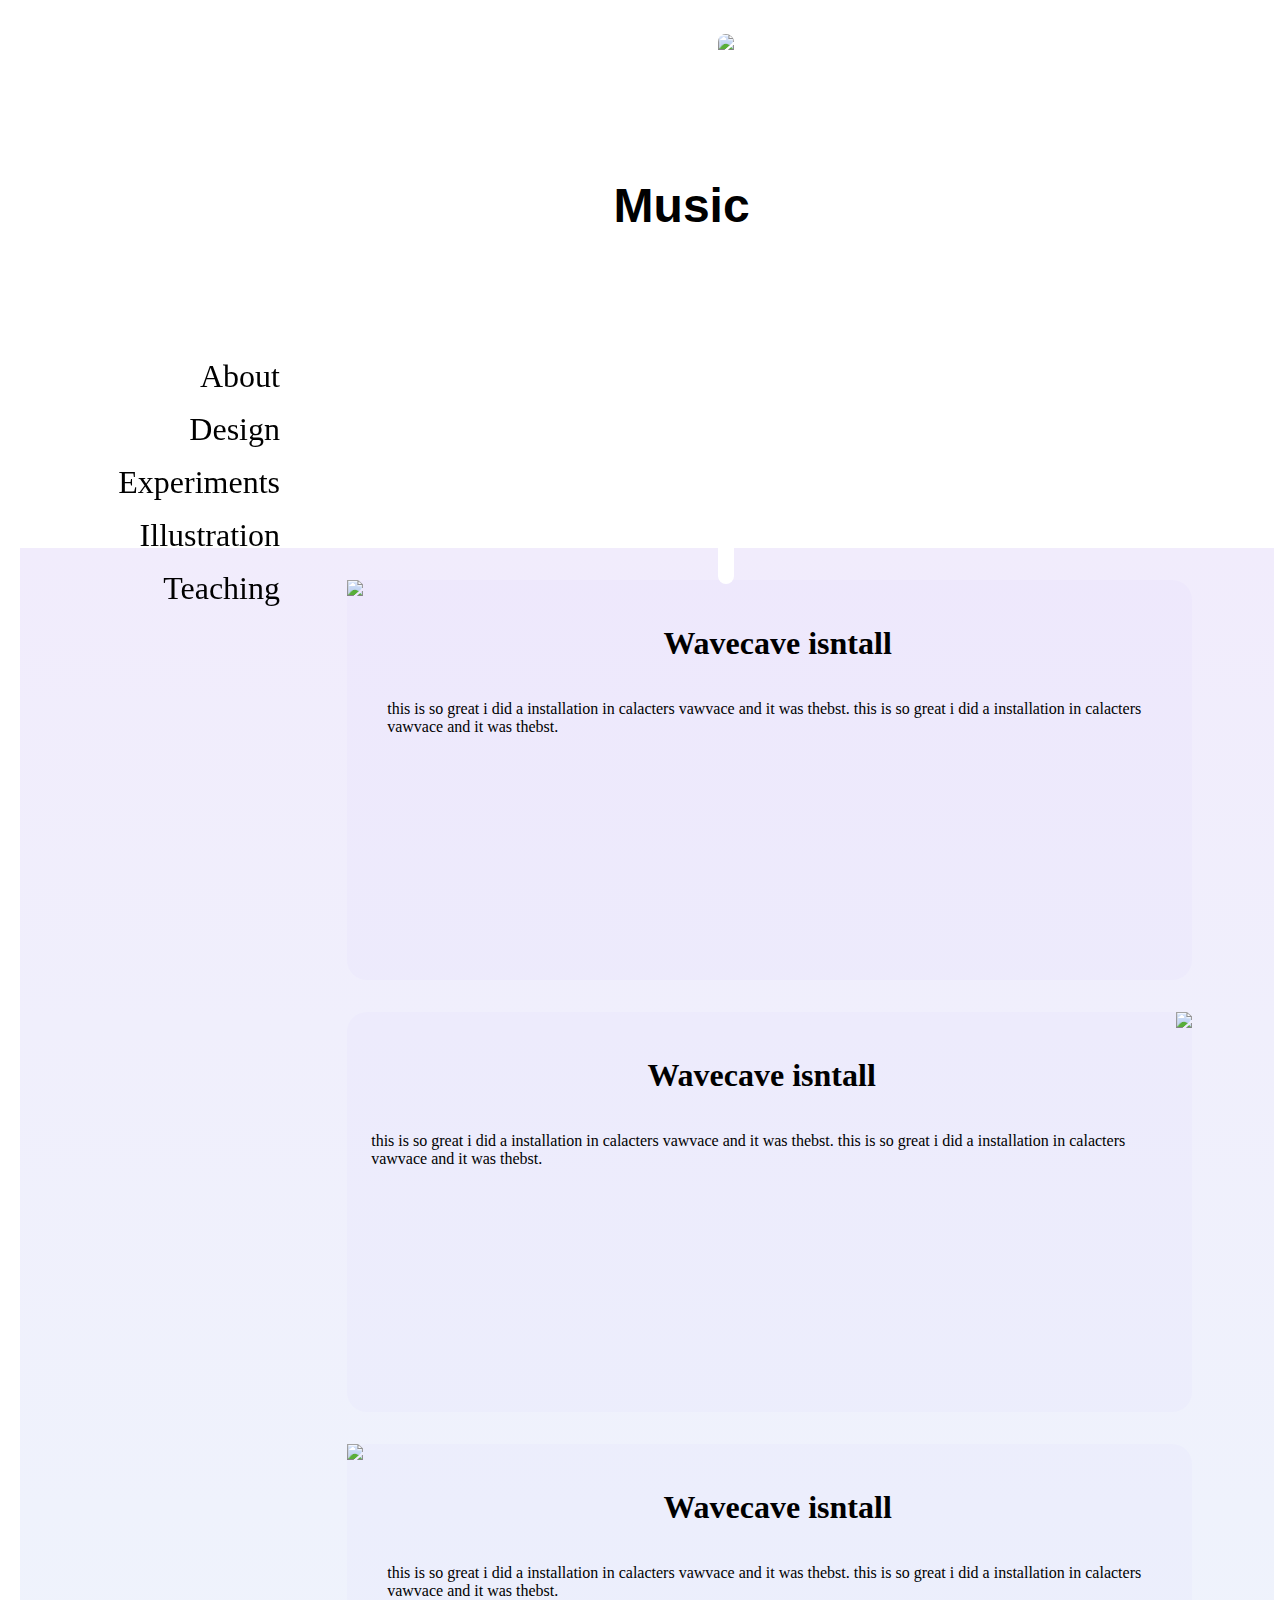
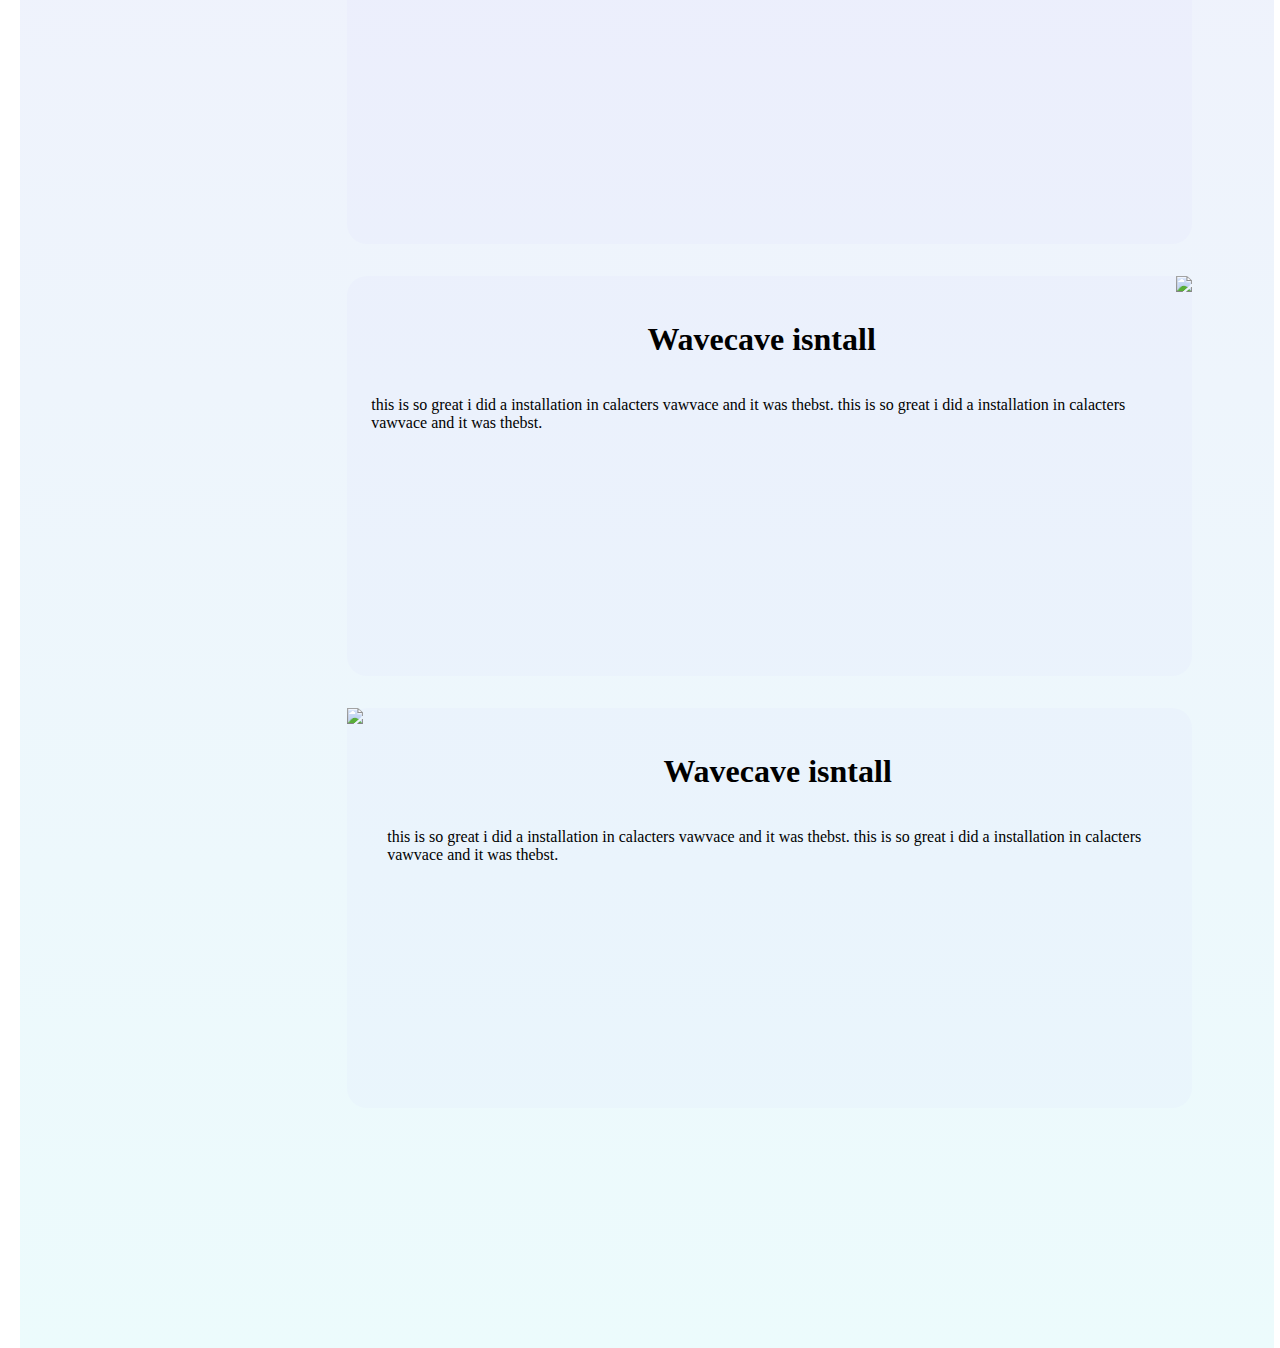
==== index.html @ 944faf60 "🐛🚲 Checkpoint ./About.html:41560652/532 ./index.html:41560652/13697 ./style.css:41560652/5807 ./.gli" ====
<!DOCTYPE html>
<html lang="en">
  <head>
    <meta charset="UTF-8" />
    <meta name="viewport" content="width=device-width, initial-scale=1.0" />
    <title>Genre of Music</title>
    <link rel="stylesheet" href="style.css" />
  </head>

  <body>
    <div id="background"></div>
    <div id="header">
      <p class="header_text">
        <strong style="color: black">Music</strong>
      </p>
      <img class="header_image" src="assets/portrait.jpeg" />
    </div>
    <div id="navigation">
      <ul>
        <li class="nav_option">
          <a href="JazzMusic.html" class="nav_link">About</a>
        </li>
        <li class="nav_option">
          <a href="FilmMusic.html" class="nav_link">Design</a>
        </li>
        <li class="nav_option">
          <a href="Experiments.html" class="nav_link">Experiments</a>
        </li>
        <li class="nav_option">
          <a href="Illustration.html" class="nav_link">Illustration</a>
        </li>
        <li class="nav_option">
          <a href="Teaching.html" class="nav_link">Teaching</a>
        </li>
      </ul>
    </div>
    <div id="project_wrapper">
      <div class="project">
        <img class="project_image" src="assets/wavecave.jpeg" />
        <div class="project_text">
          <h1 style="text-align: center">Wavecave isntall</h1>
          <p>
            this is so great i did a installation in calacters vawvace and it
            was thebst. this is so great i did a installation in calacters
            vawvace and it was thebst.
          </p>
        </div>
      </div>

      <div class="project">
        <div class="project_text">
          <h1 style="text-align: center">Wavecave isntall</h1>
          <p>
            this is so great i did a installation in calacters vawvace and it
            was thebst. this is so great i did a installation in calacters
            vawvace and it was thebst.
          </p>
        </div>
        <img class="project_image" src="assets/anim.jpeg" />
      </div>

      <div class="project">
        <img class="project_image" src="assets/food.jpeg" />
        <div class="project_text">
          <h1 style="text-align: center">Wavecave isntall</h1>
          <p>
            this is so great i did a installation in calacters vawvace and it
            was thebst. this is so great i did a installation in calacters
            vawvace and it was thebst.
          </p>
        </div>
      </div>

      <div class="project">
        <div class="project_text">
          <h1 style="text-align: center">Wavecave isntall</h1>
          <p>
            this is so great i did a installation in calacters vawvace and it
            was thebst. this is so great i did a installation in calacters
            vawvace and it was thebst.
          </p>
        </div>
        <img class="project_image" src="assets/wavecave.jpeg" />
      </div>

      <div class="project">
        <img class="project_image" src="assets/anim.jpeg" />
        <div class="project_text">
          <h1 style="text-align: center">Wavecave isntall</h1>
          <p>
            this is so great i did a installation in calacters vawvace and it
            was thebst. this is so great i did a installation in calacters
            vawvace and it was thebst.
          </p>
        </div>
      </div>
    </div>
  </body>
</html>
---- style.css ----
#background {
    margin-top: 60vh;
    margin-left: 12px;
    margin-right: 12px;
    width: 98%;
    height: 2400px;
    background-image: linear-gradient(#f1ecfc, #ecfbfc);
    z-index: -1000;
    position: absolute;
}

#navigation {
    position: fixed;
    display: flex;
    flex-direction: column;
    justify-content: center;
    /*background-color: red;*/
    width: 20vw;
    height: 100%;
    text-align: right;
    padding: 16px;
    z-index: 8;
}

.nav_option {

    list-style: none;
    margin-top: 16px;
    font-size: 32px;
    font-family: "Luminari", fantasy, serif;
}

.nav_link {
    color: black !important;
    text-decoration: none !important;

}

.nav_link:hover {
    font-style: italic;
    color: #FF1493 !important;
}

#header {
    /*background-color: rgba(255, 0, 0, 0.4);*/
    position: absolute;
    z-index: 4;
    width: 100%;
    padding: 2vw;

    display: flex;
    justify-content: center;


}

#content {}

.header_text {
	font-family:sans-serif;
	color: gray;
	font-size: 48px;
    z-index: 4;

    padding: 96px 0;
}

.header_image {
    background-image: url(/images/elizabeth-portrait.jpeg);
    background-color: #fff;
    background-position: 50%;
    background-size: cover;
    border-radius: 8px;
    height: 550px;
    margin-left: -32px;
}

#project_wrapper {
	position: absolute;
	margin-left: 24vw;

	margin-top: 60vh;
}

.project {
	width: 66vw;
	height: 400px;
	background-color: rgba(156, 120, 255, 0.03);
	margin: 32px;
	display:flex;
	flex-direction: row;
	justify-content: space-evenly;
	border-radius: 20px;


}

.project_text {
	display:flex;
	flex-direction: column; 
	margin: 24px;
}
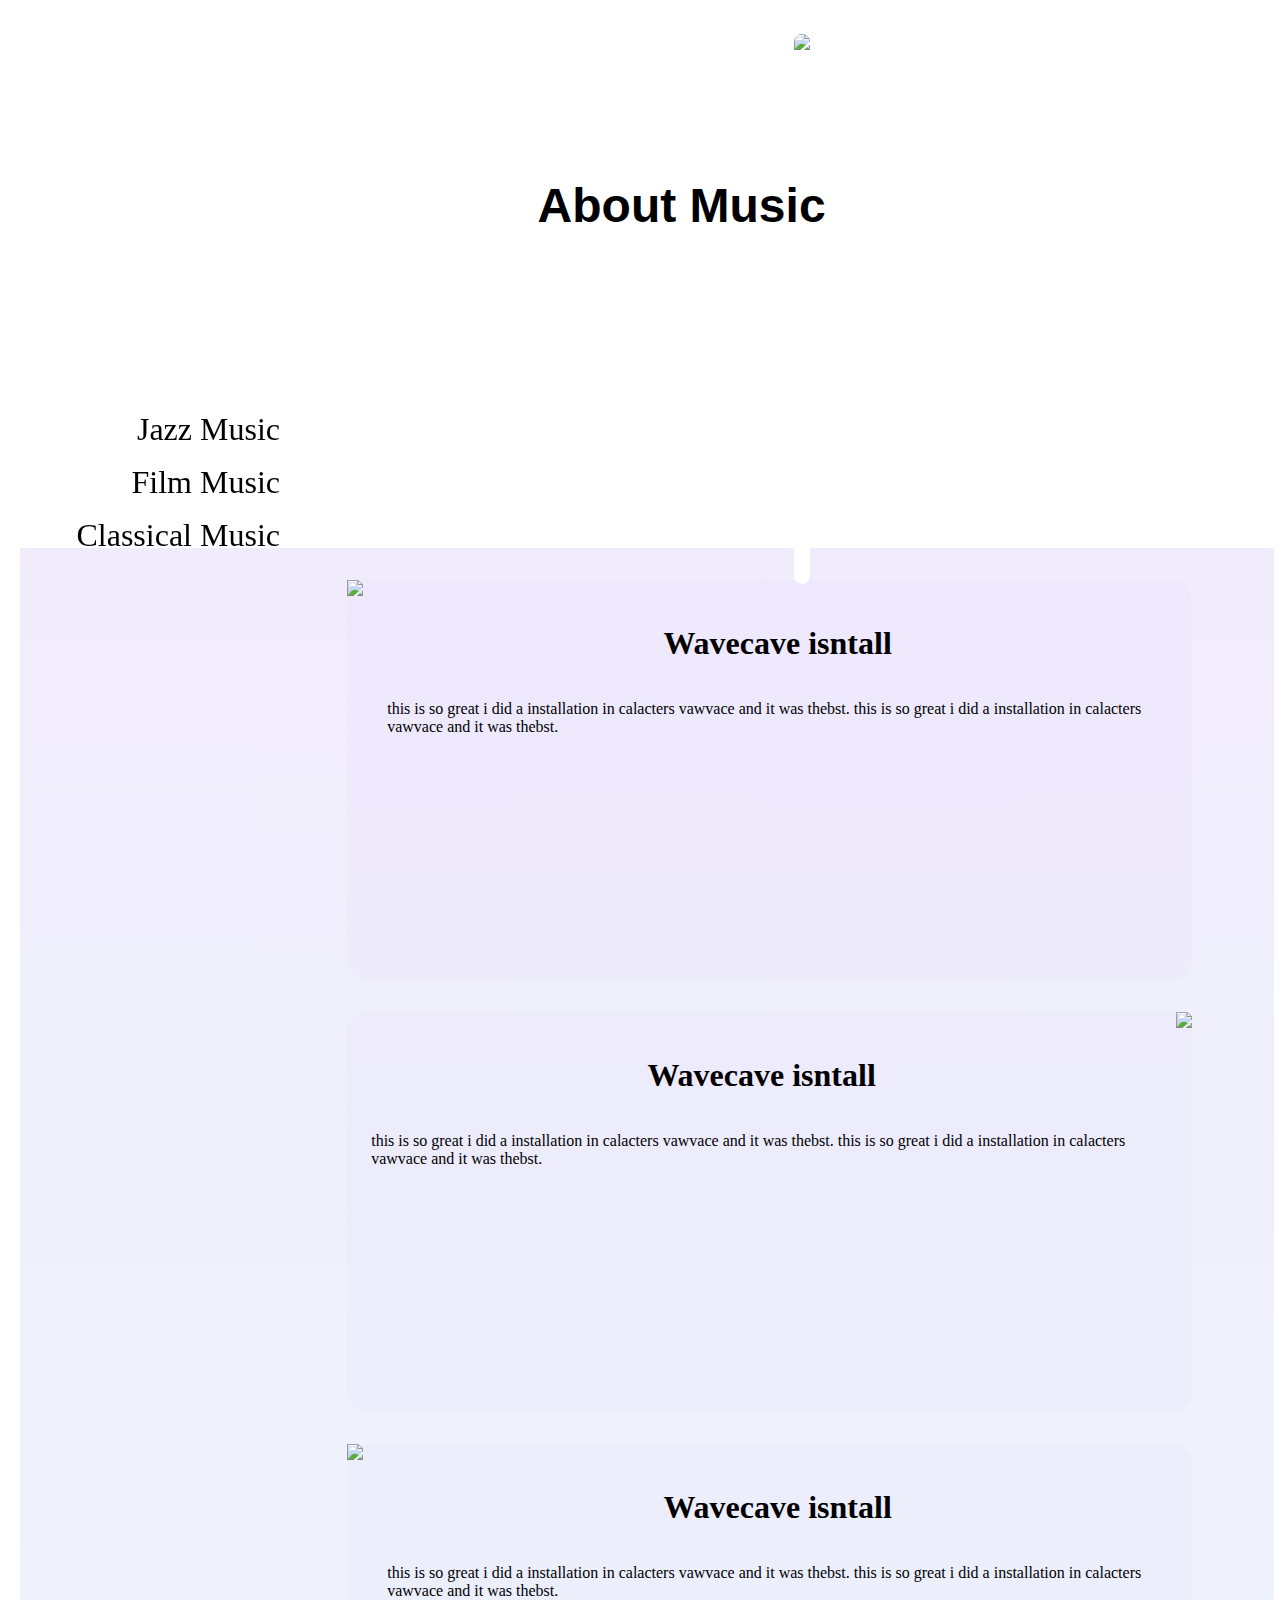
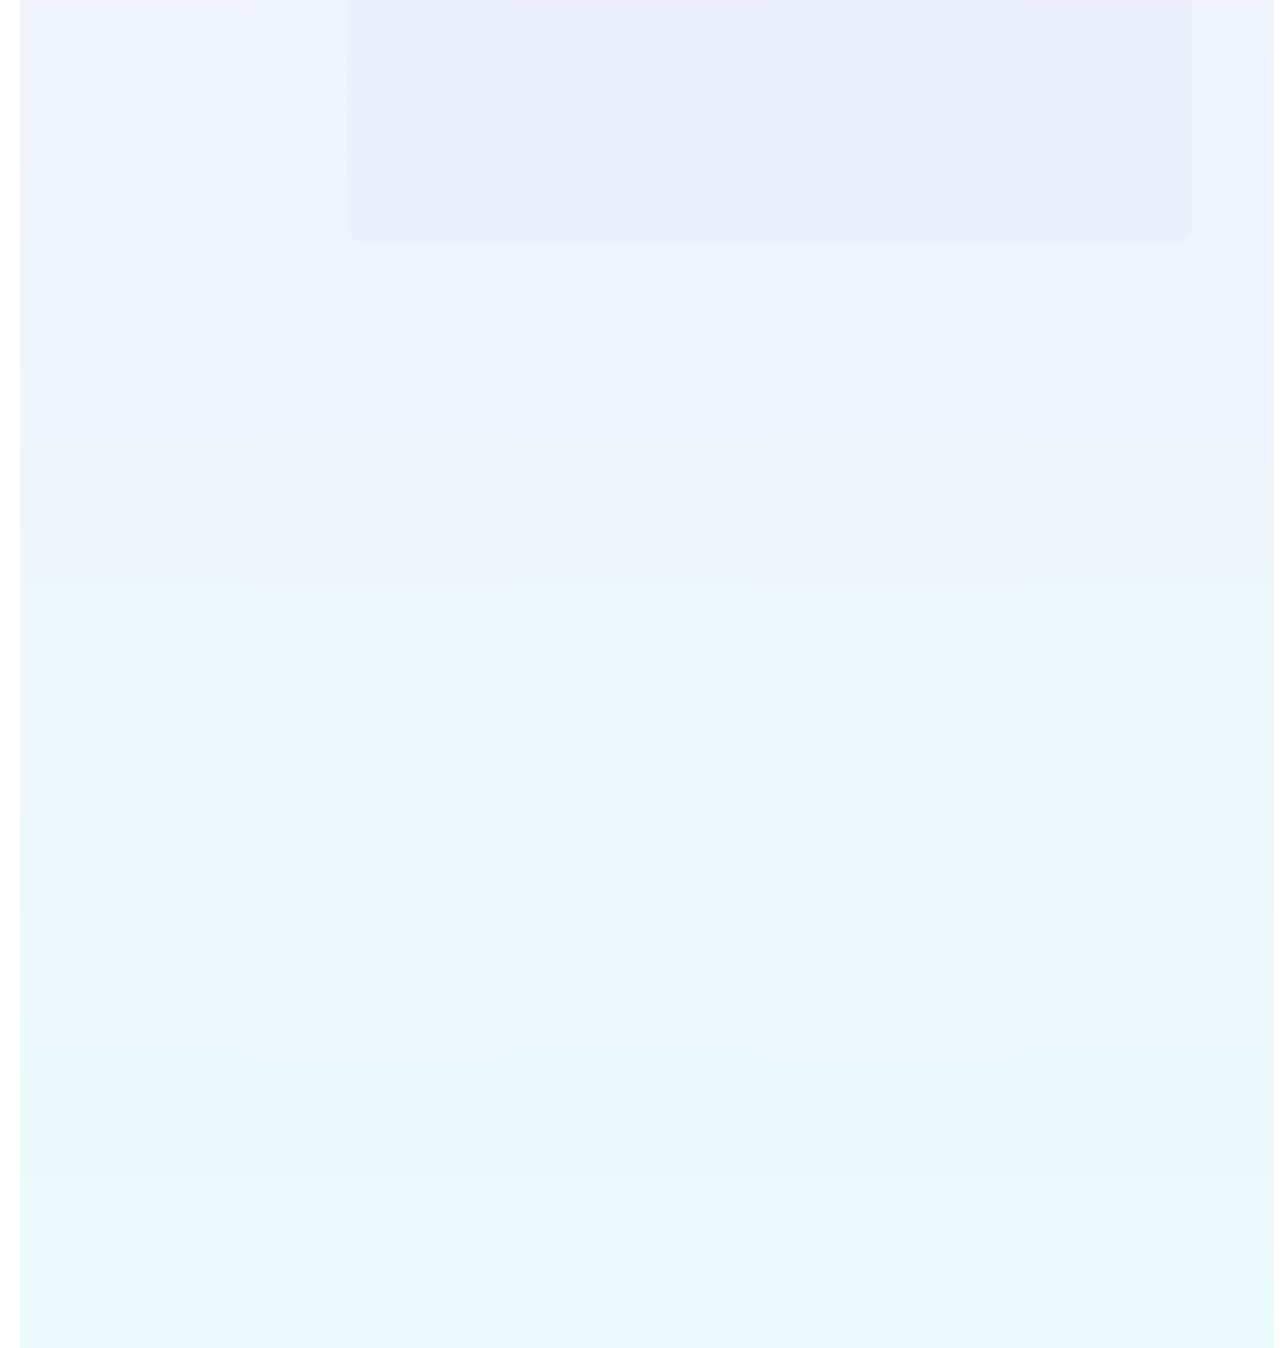
==== commit 70578658: "😚🏑 Checkpoint ./index.html:41560652/7479 ./style.css:41560652/3227 ./Jazz Music.html:41560652/662" ====
--- a/index.html
+++ b/index.html
@@ -11,26 +11,20 @@
     <div id="background"></div>
     <div id="header">
       <p class="header_text">
-        <strong style="color: black">Music</strong>
+        <strong style="color: black">About Music</strong>
       </p>
       <img class="header_image" src="assets/portrait.jpeg" />
     </div>
     <div id="navigation">
       <ul>
         <li class="nav_option">
-          <a href="JazzMusic.html" class="nav_link">About</a>
+          <a href="Jazz Music.html" class="nav_link">Jazz Music</a>
         </li>
         <li class="nav_option">
-          <a href="FilmMusic.html" class="nav_link">Design</a>
+          <a href="Film Music.html" class="nav_link">Film Music</a>
         </li>
         <li class="nav_option">
-          <a href="Experiments.html" class="nav_link">Experiments</a>
-        </li>
-        <li class="nav_option">
-          <a href="Illustration.html" class="nav_link">Illustration</a>
-        </li>
-        <li class="nav_option">
-          <a href="Teaching.html" class="nav_link">Teaching</a>
+          <a href="Classical Music.html" class="nav_link">Classical Music</a>
         </li>
       </ul>
     </div>
@@ -70,30 +64,6 @@
           </p>
         </div>
       </div>
-
-      <div class="project">
-        <div class="project_text">
-          <h1 style="text-align: center">Wavecave isntall</h1>
-          <p>
-            this is so great i did a installation in calacters vawvace and it
-            was thebst. this is so great i did a installation in calacters
-            vawvace and it was thebst.
-          </p>
-        </div>
-        <img class="project_image" src="assets/wavecave.jpeg" />
-      </div>
-
-      <div class="project">
-        <img class="project_image" src="assets/anim.jpeg" />
-        <div class="project_text">
-          <h1 style="text-align: center">Wavecave isntall</h1>
-          <p>
-            this is so great i did a installation in calacters vawvace and it
-            was thebst. this is so great i did a installation in calacters
-            vawvace and it was thebst.
-          </p>
-        </div>
-      </div>
     </div>
   </body>
 </html>
--- a/style.css
+++ b/style.css
@@ -1,103 +1,97 @@
 #background {
-    margin-top: 60vh;
-    margin-left: 12px;
-    margin-right: 12px;
-    width: 98%;
-    height: 2400px;
-    background-image: linear-gradient(#f1ecfc, #ecfbfc);
-    z-index: -1000;
-    position: absolute;
+  margin-top: 60vh;
+  margin-left: 12px;
+  margin-right: 12px;
+  width: 98%;
+  height: 2400px;
+  background-image: linear-gradient(#f1ecfc, #ecfbfc);
+  z-index: -1000;
+  position: absolute;
 }
 
 #navigation {
-    position: fixed;
-    display: flex;
-    flex-direction: column;
-    justify-content: center;
-    /*background-color: red;*/
-    width: 20vw;
-    height: 100%;
-    text-align: right;
-    padding: 16px;
-    z-index: 8;
+  position: fixed;
+  display: flex;
+  flex-direction: column;
+  justify-content: center;
+  /*background-color: red;*/
+  width: 20vw;
+  height: 100%;
+  text-align: right;
+  padding: 16px;
+  z-index: 8;
 }
 
 .nav_option {
-
-    list-style: none;
-    margin-top: 16px;
-    font-size: 32px;
-    font-family: "Luminari", fantasy, serif;
+  list-style: none;
+  margin-top: 16px;
+  font-size: 32px;
+  font-family: "Luminari", fantasy, serif;
 }
 
 .nav_link {
-    color: black !important;
-    text-decoration: none !important;
-
+  color: black !important;
+  text-decoration: none !important;
 }
 
 .nav_link:hover {
-    font-style: italic;
-    color: #FF1493 !important;
+  font-style: italic;
+  color: #ff1493 !important;
 }
 
 #header {
-    /*background-color: rgba(255, 0, 0, 0.4);*/
-    position: absolute;
-    z-index: 4;
-    width: 100%;
-    padding: 2vw;
+  /*background-color: rgba(255, 0, 0, 0.4);*/
+  position: absolute;
+  z-index: 4;
+  width: 100%;
+  padding: 2vw;
 
-    display: flex;
-    justify-content: center;
-
-
+  display: flex;
+  justify-content: center;
 }
 
-#content {}
+#content {
+}
 
 .header_text {
-	font-family:sans-serif;
-	color: gray;
-	font-size: 48px;
-    z-index: 4;
+  font-family: sans-serif;
+  color: gray;
+  font-size: 48px;
+  z-index: 4;
 
-    padding: 96px 0;
+  padding: 96px 0;
 }
 
 .header_image {
-    background-image: url(/images/elizabeth-portrait.jpeg);
-    background-color: #fff;
-    background-position: 50%;
-    background-size: cover;
-    border-radius: 8px;
-    height: 550px;
-    margin-left: -32px;
+  background-image: url(/images/elizabeth-portrait.jpeg);
+  background-color: #fff;
+  background-position: 50%;
+  background-size: cover;
+  border-radius: 8px;
+  height: 550px;
+  margin-left: -32px;
 }
 
 #project_wrapper {
-	position: absolute;
-	margin-left: 24vw;
+  position: absolute;
+  margin-left: 24vw;
 
-	margin-top: 60vh;
+  margin-top: 60vh;
 }
 
 .project {
-	width: 66vw;
-	height: 400px;
-	background-color: rgba(156, 120, 255, 0.03);
-	margin: 32px;
-	display:flex;
-	flex-direction: row;
-	justify-content: space-evenly;
-	border-radius: 20px;
-
-
+  width: 66vw;
+  height: 400px;
+  background-color: rgba(156, 120, 255, 0.03);
+  margin: 32px;
+  display: flex;
+  flex-direction: row;
+  justify-content: space-evenly;
+  border-radius: 20px;
 }
 
 .project_text {
-	display:flex;
-	flex-direction: column; 
-	margin: 24px;
+  display: flex;
+  flex-direction: column;
+  margin: 24px;
 }
-
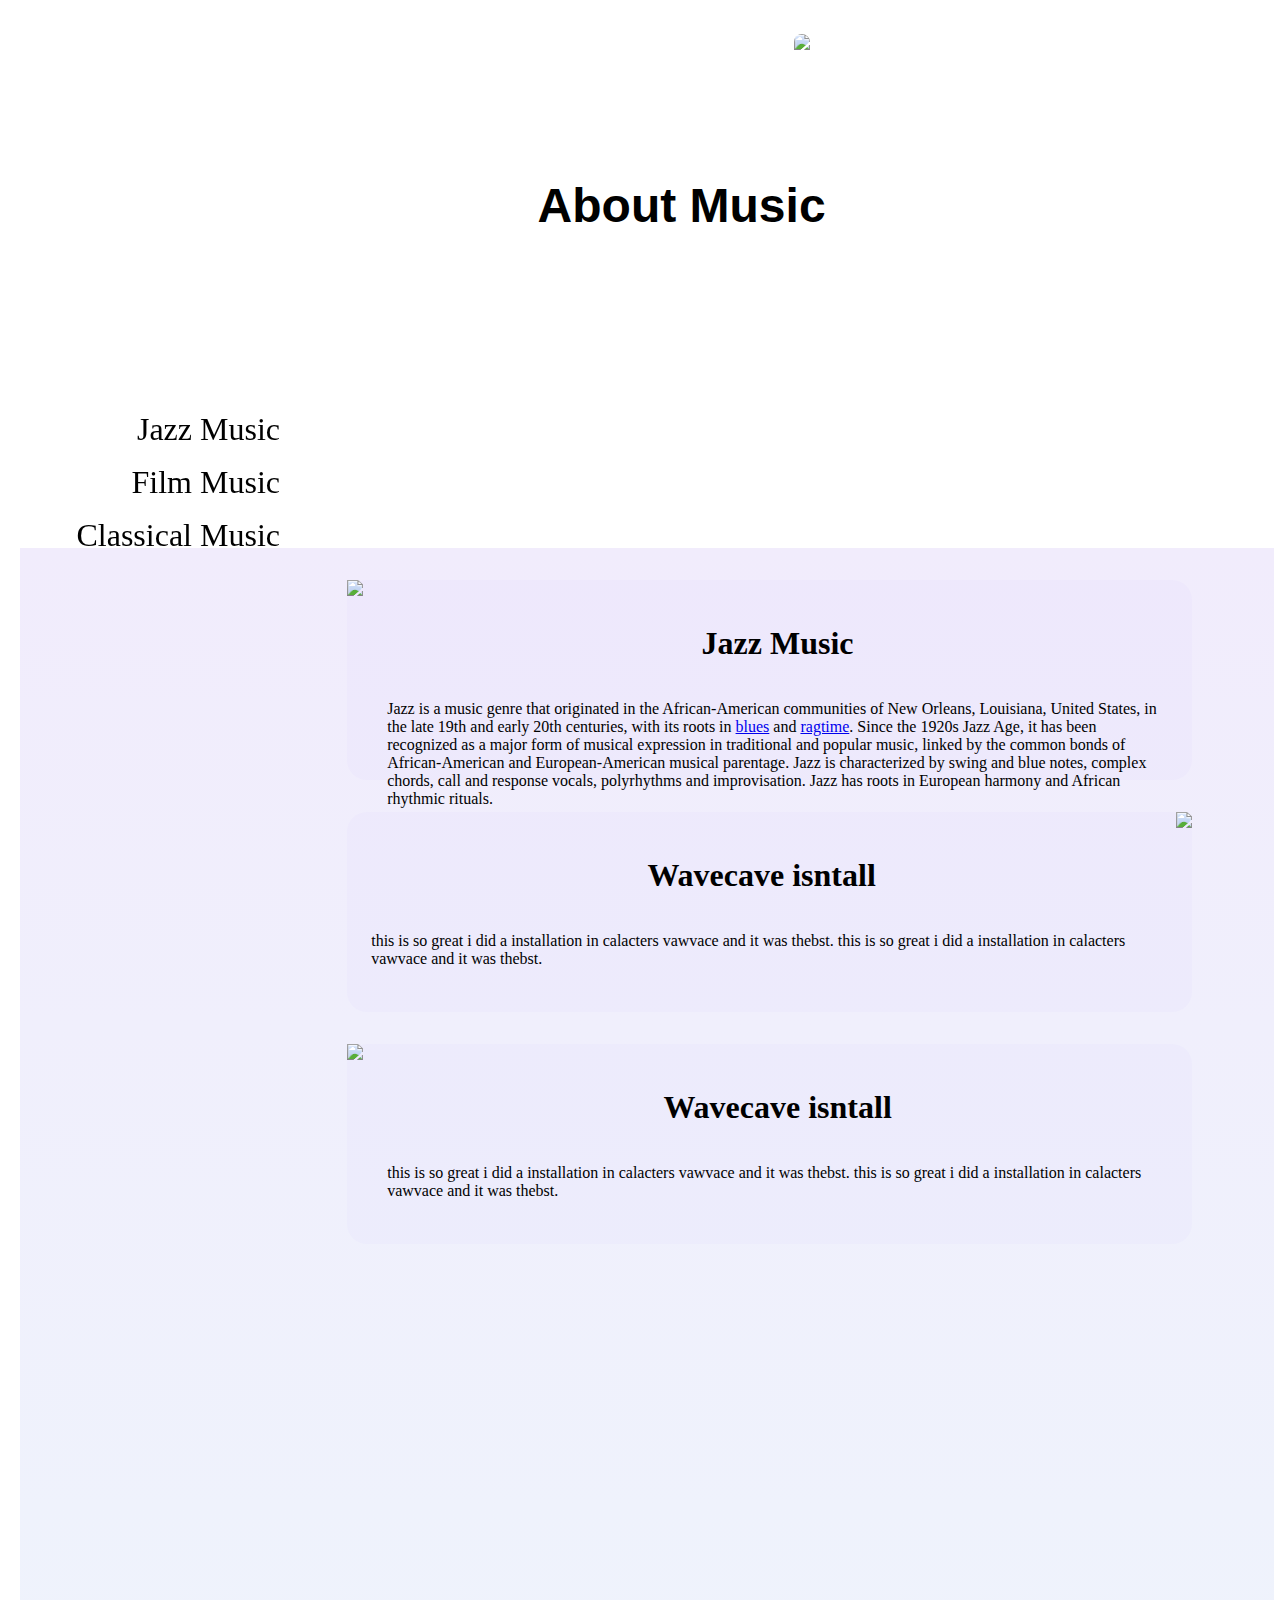
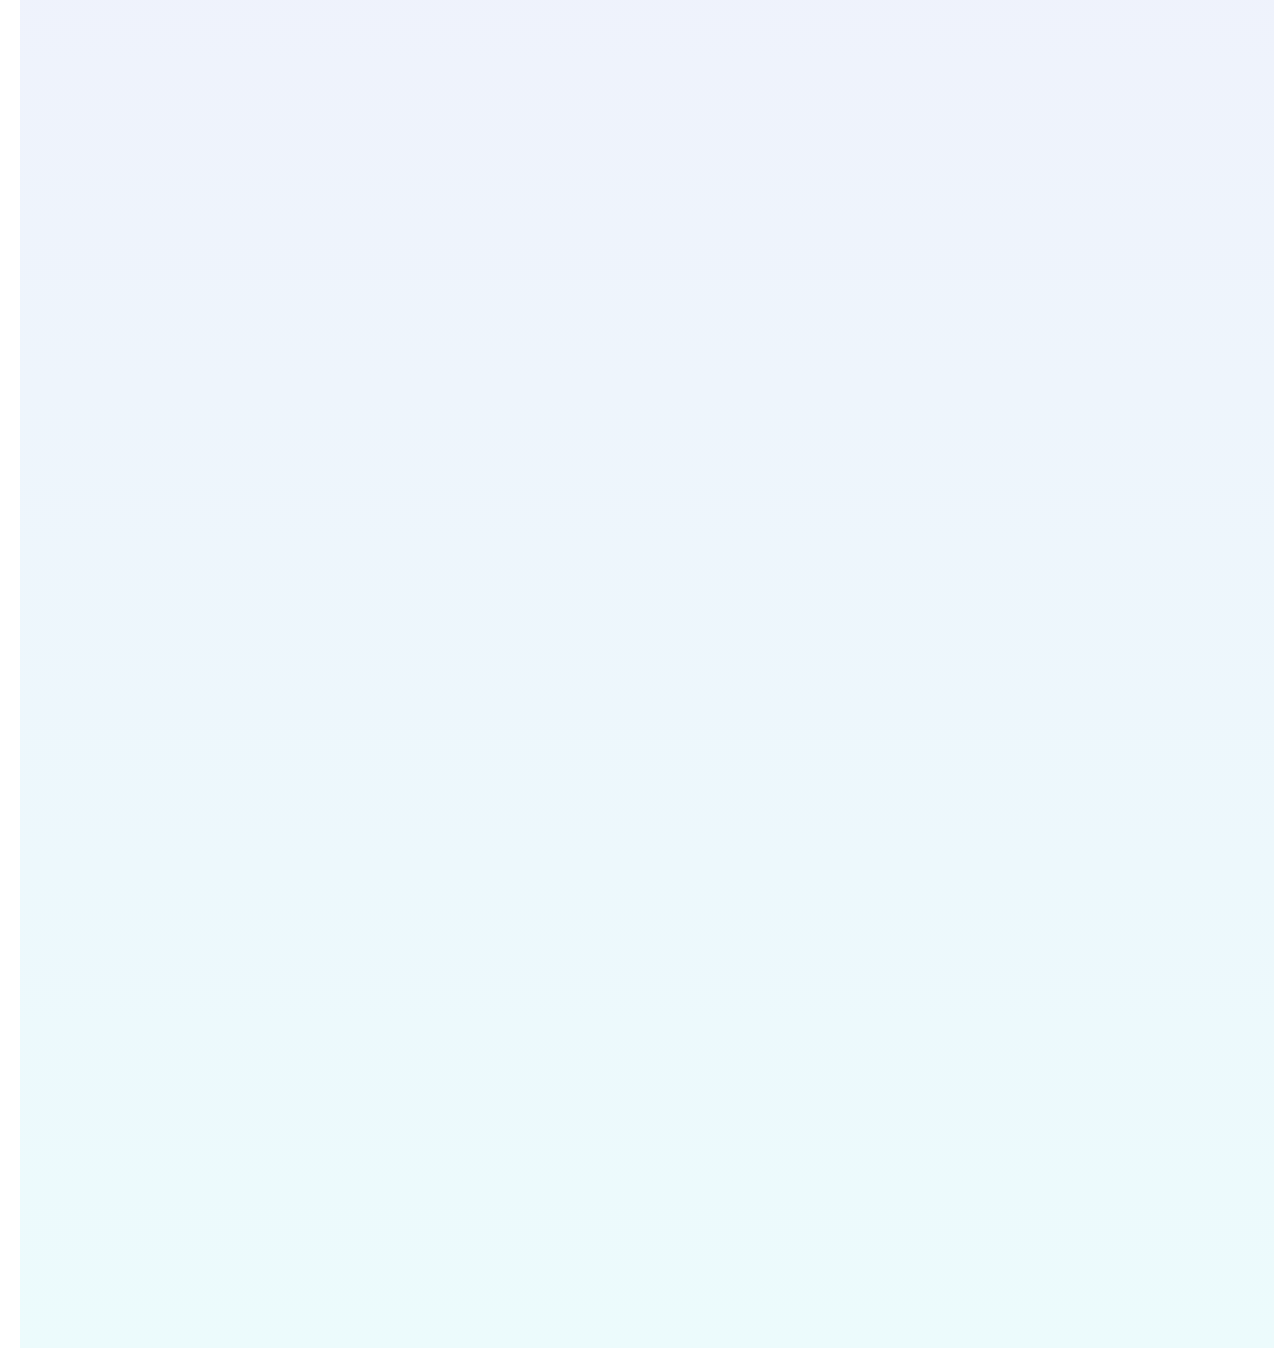
==== commit 2c24e163: "🌻🍃 Checkpoint ./Jazz Music.html:41560652/28 ./index.html:41560652/23973 ./style.css:41560652/72" ====
--- a/index.html
+++ b/index.html
@@ -30,13 +30,24 @@
     </div>
     <div id="project_wrapper">
       <div class="project">
-        <img class="project_image" src="assets/wavecave.jpeg" />
+        <img
+          class="project_image"
+          src="https://cdn3.vectorstock.com/i/1000x1000/73/92/jazz-music-vector-18917392.jpg"
+        />
         <div class="project_text">
-          <h1 style="text-align: center">Wavecave isntall</h1>
+          <h1 style="text-align: center">Jazz Music</h1>
           <p>
-            this is so great i did a installation in calacters vawvace and it
-            was thebst. this is so great i did a installation in calacters
-            vawvace and it was thebst.
+            Jazz is a music genre that originated in the African-American
+            communities of New Orleans, Louisiana, United States, in the late
+            19th and early 20th centuries, with its roots in
+            <a href="https://en.wikipedia.org/wiki/Blues">blues</a> and
+            <a href="https://en.wikipedia.org/wiki/Ragtime">ragtime</a>. Since
+            the 1920s Jazz Age, it has been recognized as a major form of
+            musical expression in traditional and popular music, linked by the
+            common bonds of African-American and European-American musical
+            parentage. Jazz is characterized by swing and blue notes, complex
+            chords, call and response vocals, polyrhythms and improvisation.
+            Jazz has roots in European harmony and African rhythmic rituals.
           </p>
         </div>
       </div>
--- a/style.css
+++ b/style.css
@@ -64,11 +64,11 @@
 
 .header_image {
   background-image: url(/images/elizabeth-portrait.jpeg);
-  background-color: #fff;
+  background-color: #fffff;
   background-position: 50%;
   background-size: cover;
   border-radius: 8px;
-  height: 550px;
+  height: 250px;
   margin-left: -32px;
 }
 
@@ -81,7 +81,7 @@
 
 .project {
   width: 66vw;
-  height: 400px;
+  height: 200px;
   background-color: rgba(156, 120, 255, 0.03);
   margin: 32px;
   display: flex;
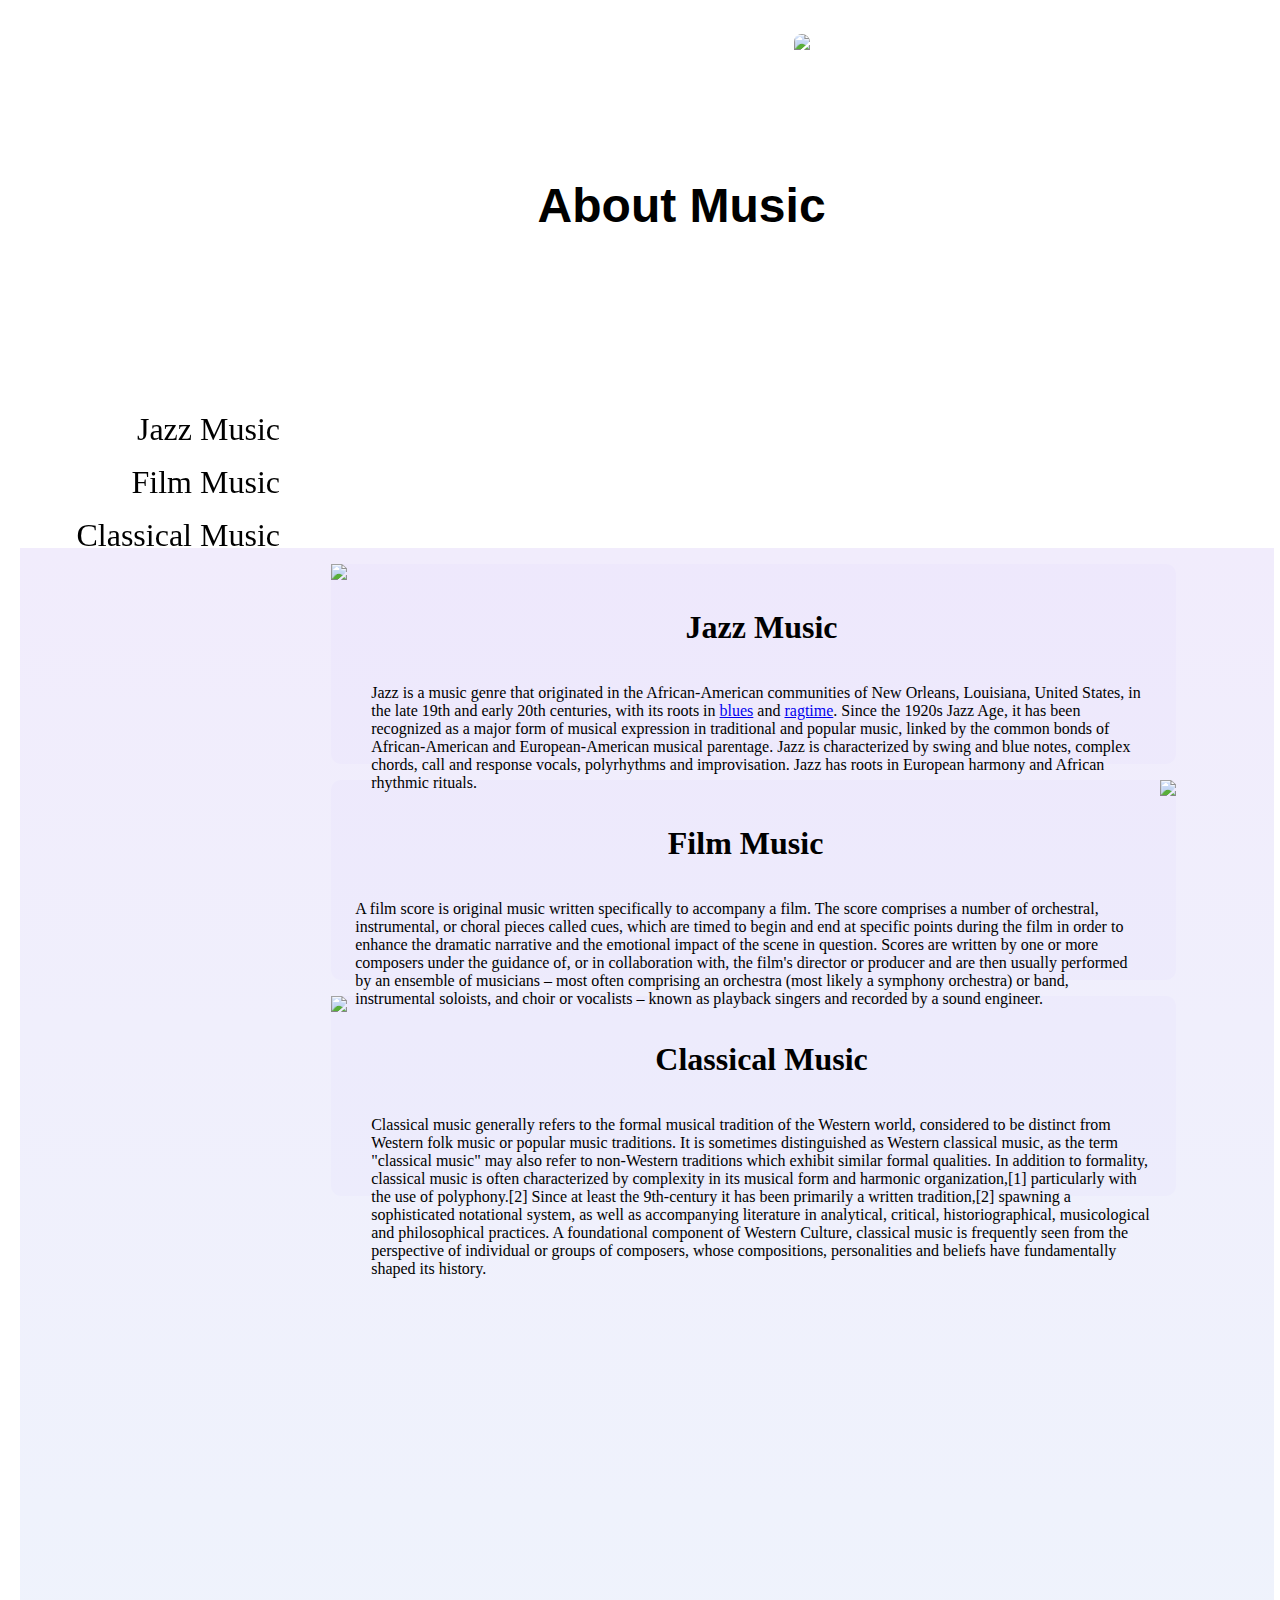
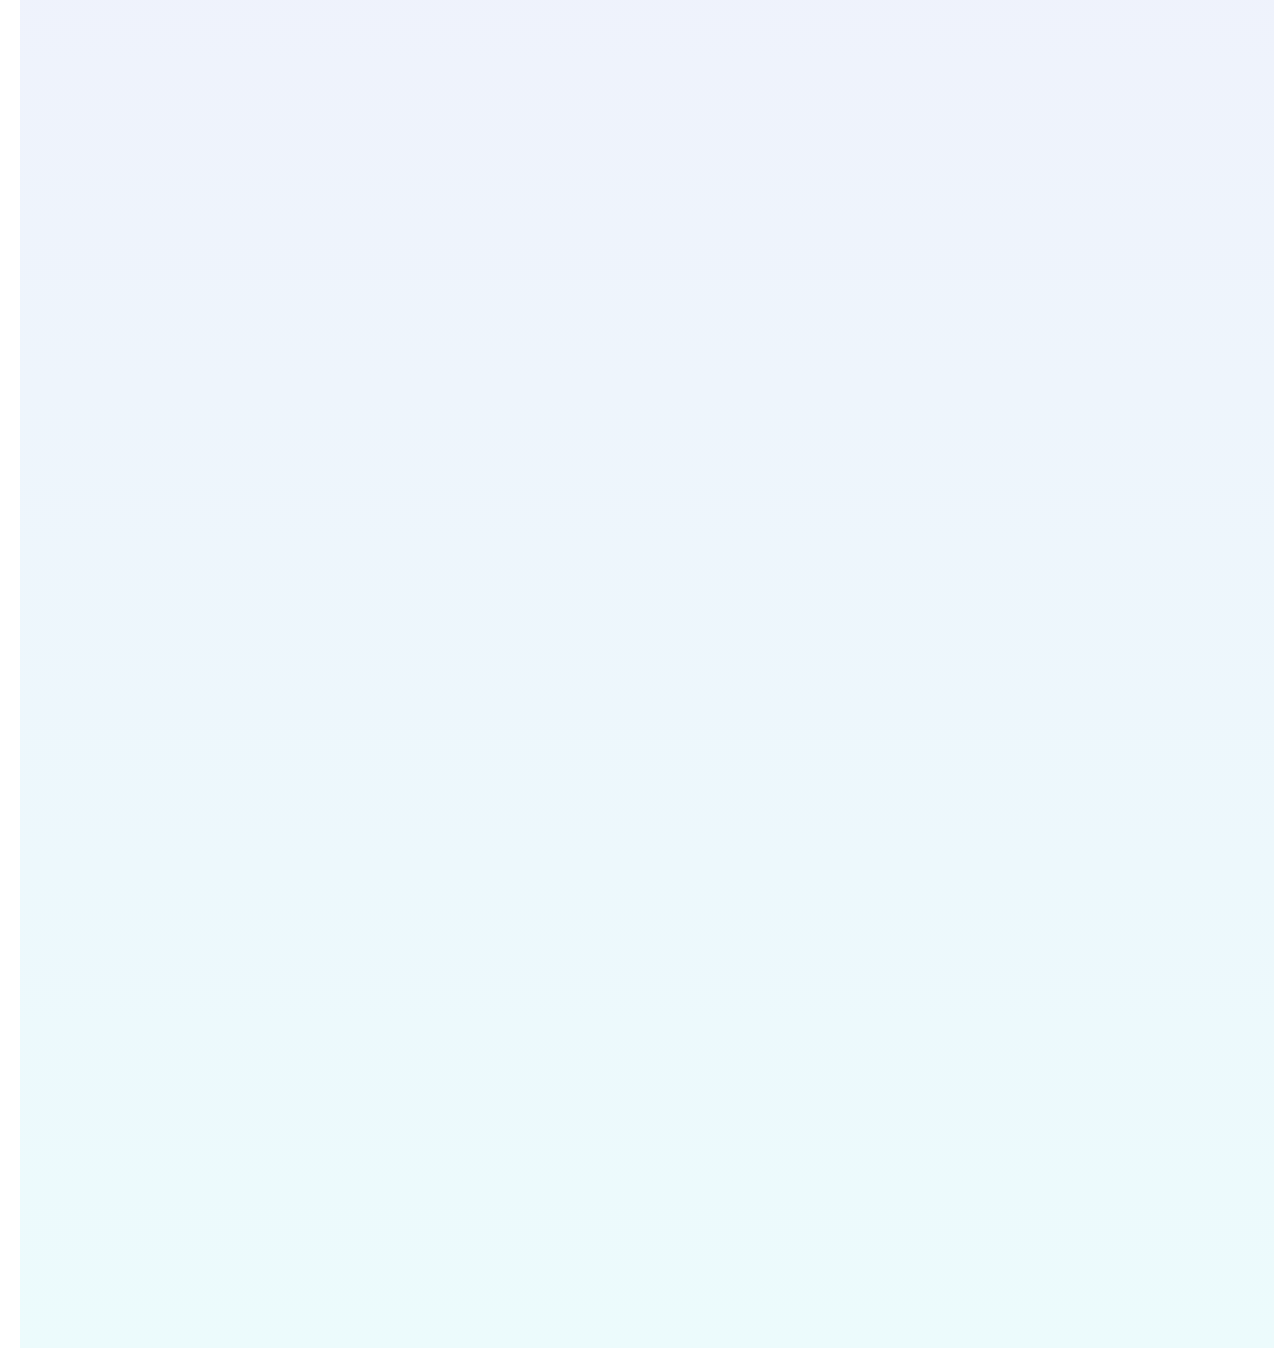
==== commit cc747805: "🐧🎒 Checkpoint ./style.css:41560652/3224 ./index.html:41560652/31987" ====
--- a/index.html
+++ b/index.html
@@ -54,24 +54,50 @@
 
       <div class="project">
         <div class="project_text">
-          <h1 style="text-align: center">Wavecave isntall</h1>
+          <h1 style="text-align: center">Film Music</h1>
           <p>
-            this is so great i did a installation in calacters vawvace and it
-            was thebst. this is so great i did a installation in calacters
-            vawvace and it was thebst.
+            A film score is original music written specifically to accompany a
+            film. The score comprises a number of orchestral, instrumental, or
+            choral pieces called cues, which are timed to begin and end at
+            specific points during the film in order to enhance the dramatic
+            narrative and the emotional impact of the scene in question. Scores
+            are written by one or more composers under the guidance of, or in
+            collaboration with, the film's director or producer and are then
+            usually performed by an ensemble of musicians – most often
+            comprising an orchestra (most likely a symphony orchestra) or band,
+            instrumental soloists, and choir or vocalists – known as playback
+            singers and recorded by a sound engineer.
           </p>
         </div>
-        <img class="project_image" src="assets/anim.jpeg" />
+        <img
+          class="project_image"
+          src="https://i.ytimg.com/vi/GNfldRWsaX0/maxresdefault.jpg"
+        />
       </div>
 
       <div class="project">
-        <img class="project_image" src="assets/food.jpeg" />
+        <img
+          class="project_image"
+          src="https://i.ytimg.com/vi/GNfldRWsaX0/maxresdefault.jpg"
+        />
         <div class="project_text">
-          <h1 style="text-align: center">Wavecave isntall</h1>
+          <h1 style="text-align: center">Classical Music</h1>
           <p>
-            this is so great i did a installation in calacters vawvace and it
-            was thebst. this is so great i did a installation in calacters
-            vawvace and it was thebst.
+            Classical music generally refers to the formal musical tradition of
+            the Western world, considered to be distinct from Western folk music
+            or popular music traditions. It is sometimes distinguished as
+            Western classical music, as the term "classical music" may also
+            refer to non-Western traditions which exhibit similar formal
+            qualities. In addition to formality, classical music is often
+            characterized by complexity in its musical form and harmonic
+            organization,[1] particularly with the use of polyphony.[2] Since at
+            least the 9th-century it has been primarily a written tradition,[2]
+            spawning a sophisticated notational system, as well as accompanying
+            literature in analytical, critical, historiographical, musicological
+            and philosophical practices. A foundational component of Western
+            Culture, classical music is frequently seen from the perspective of
+            individual or groups of composers, whose compositions, personalities
+            and beliefs have fundamentally shaped its history.
           </p>
         </div>
       </div>
--- a/style.css
+++ b/style.css
@@ -64,7 +64,7 @@
 
 .header_image {
   background-image: url(/images/elizabeth-portrait.jpeg);
-  background-color: #fffff;
+  background-color: ##ffefd5;
   background-position: 50%;
   background-size: cover;
   border-radius: 8px;
@@ -83,11 +83,11 @@
   width: 66vw;
   height: 200px;
   background-color: rgba(156, 120, 255, 0.03);
-  margin: 32px;
+  margin: 16px;
   display: flex;
   flex-direction: row;
   justify-content: space-evenly;
-  border-radius: 20px;
+  border-radius: 10px;
 }
 
 .project_text {
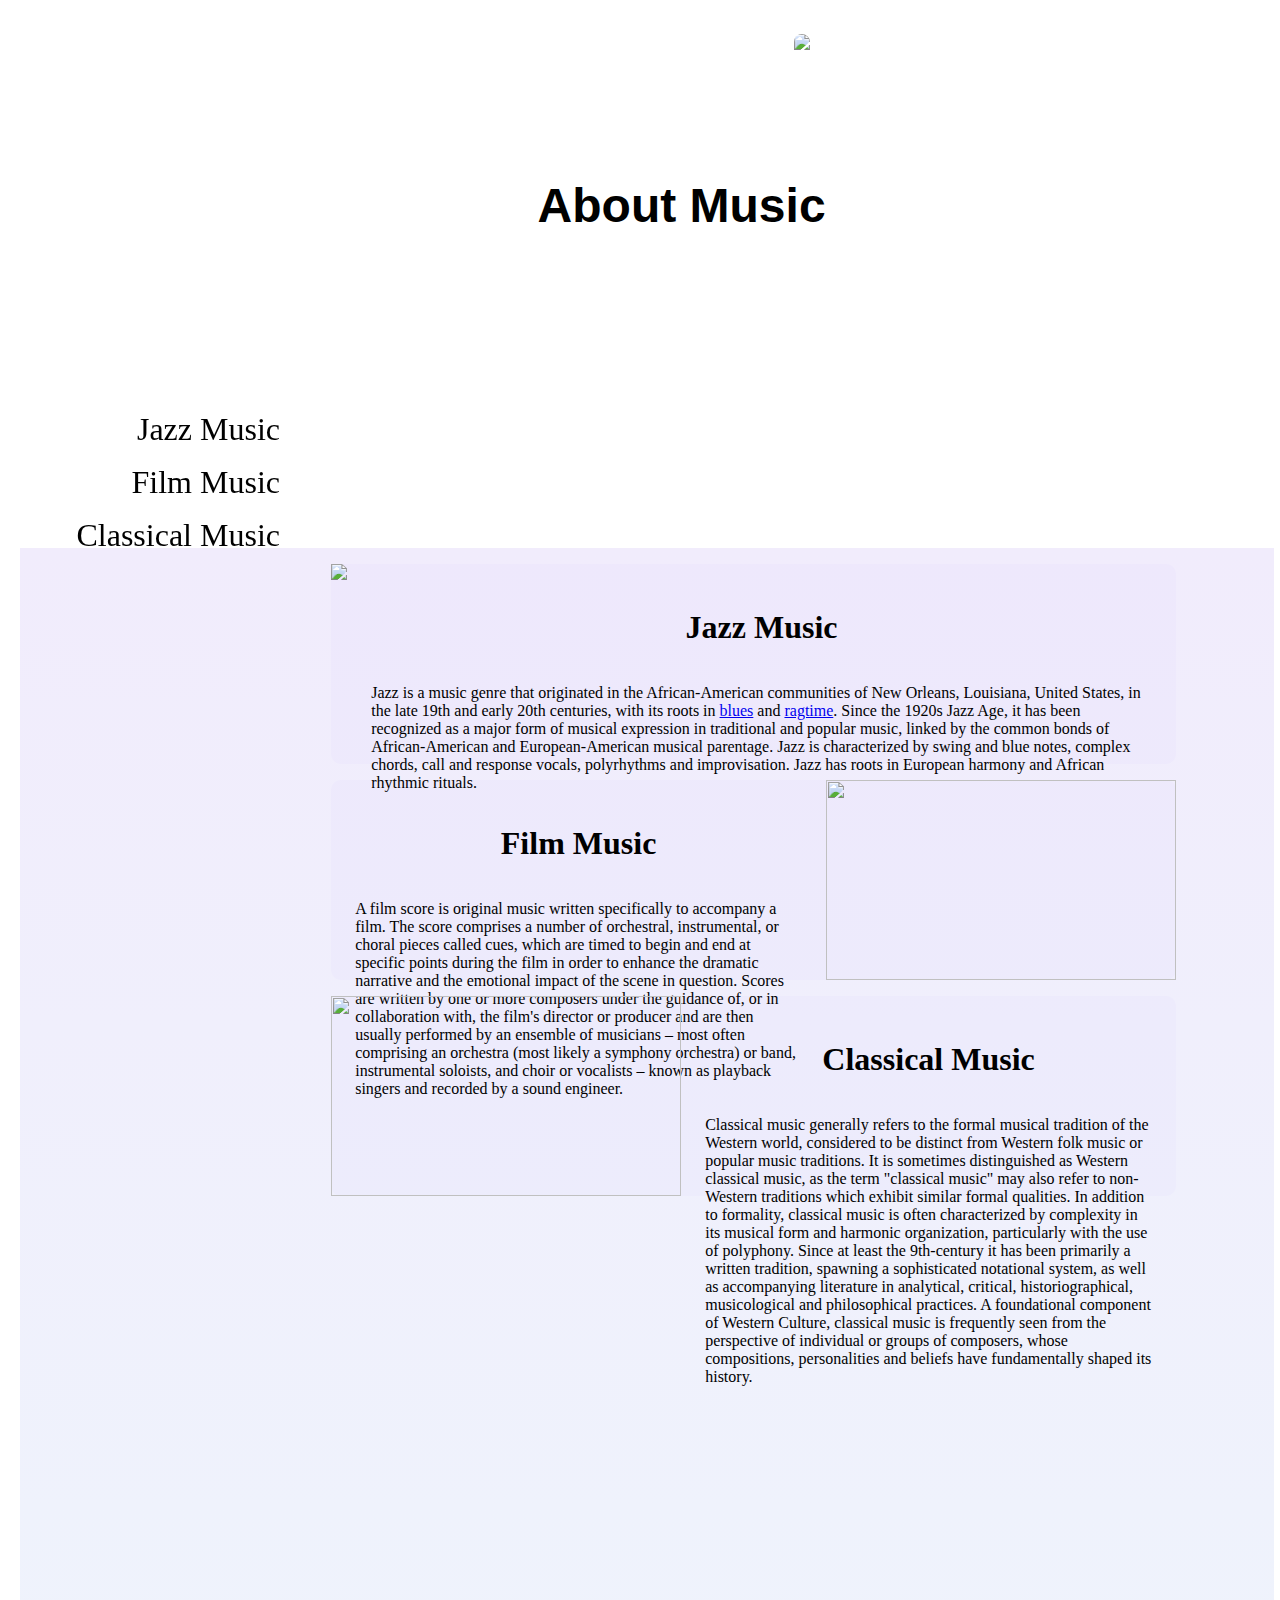
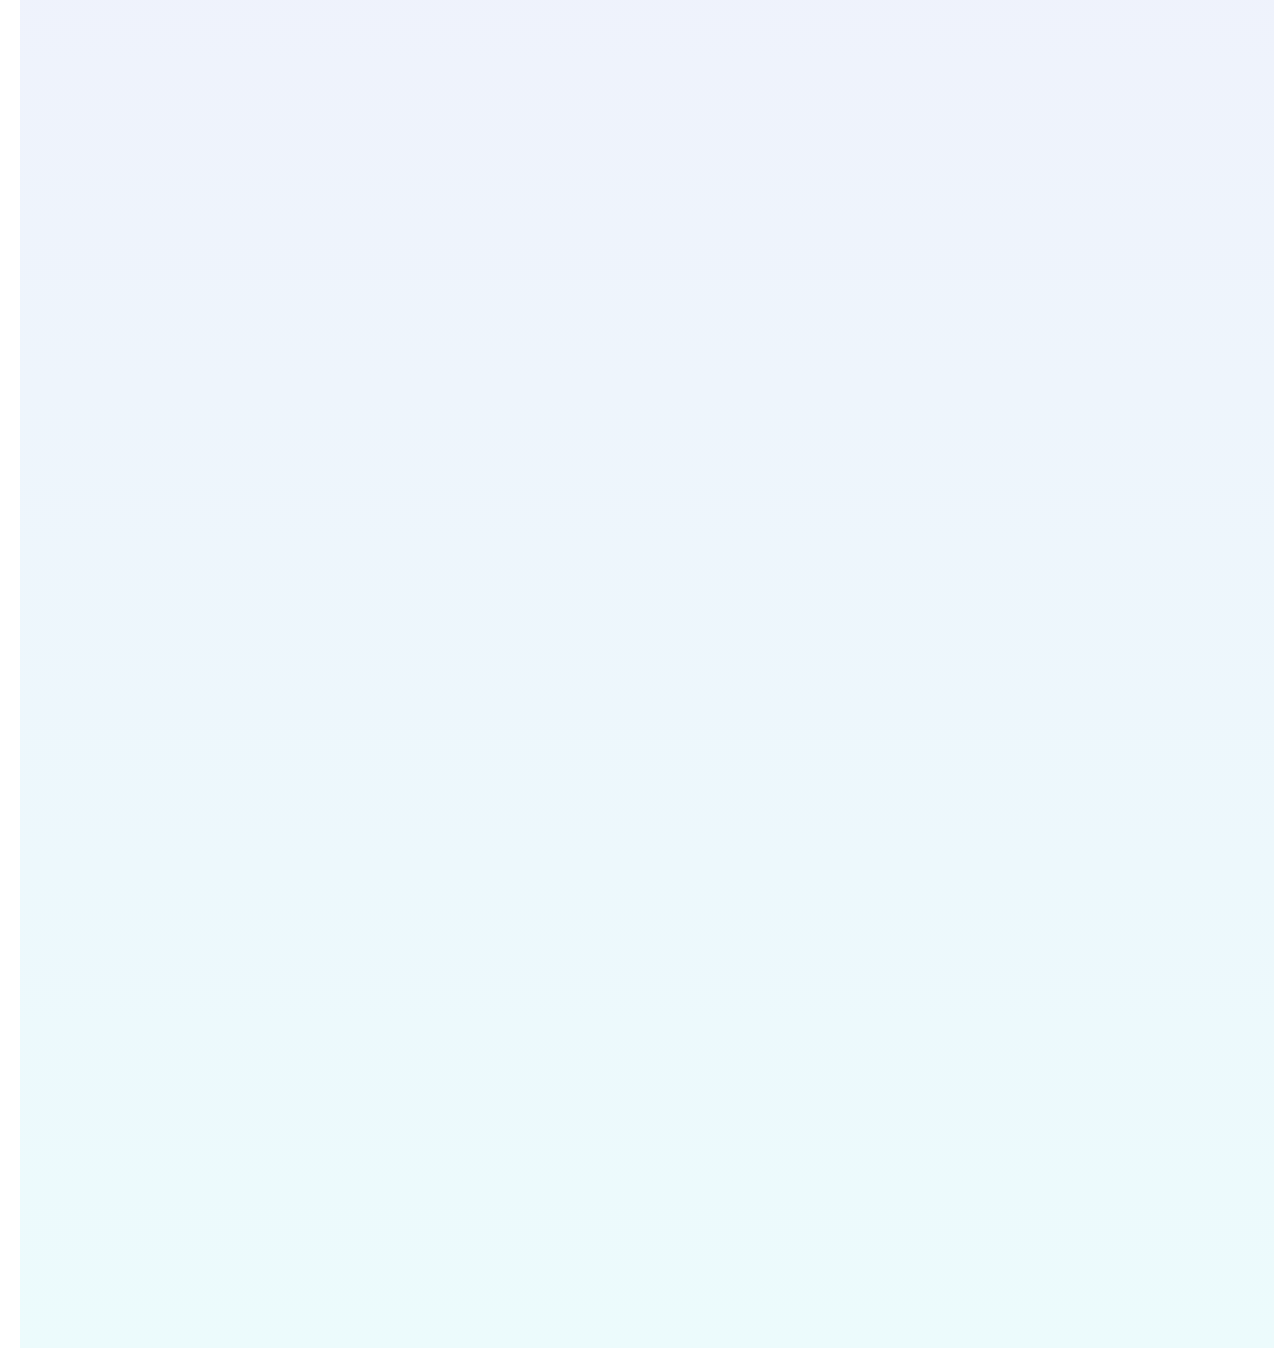
==== commit d181219c: "📡💇 Checkpoint ./index.html:41560652/58548 ./Film Music.html:41560652/283 ./Classical Music.html:4156" ====
--- a/index.html
+++ b/index.html
@@ -13,7 +13,10 @@
       <p class="header_text">
         <strong style="color: black">About Music</strong>
       </p>
-      <img class="header_image" src="assets/portrait.jpeg" />
+      <img
+        class="header_image"
+        src="https://www.incimages.com/uploaded_files/image/1920x1080/getty_626660256_2000108620009280158_388846.jpg"
+      />
     </div>
     <div id="navigation">
       <ul>
@@ -71,15 +74,20 @@
         </div>
         <img
           class="project_image"
-          src="https://i.ytimg.com/vi/GNfldRWsaX0/maxresdefault.jpg"
+          width="350"
+          height="200"
+          src="https://interlude-cdn-blob-prod.azureedge.net/interlude-blob-storage-prod/2020/03/movie-music-2.jpg"
         />
       </div>
 
       <div class="project">
         <img
           class="project_image"
+          width="350"
+          height="200"
           src="https://i.ytimg.com/vi/GNfldRWsaX0/maxresdefault.jpg"
         />
+
         <div class="project_text">
           <h1 style="text-align: center">Classical Music</h1>
           <p>
@@ -90,9 +98,9 @@
             refer to non-Western traditions which exhibit similar formal
             qualities. In addition to formality, classical music is often
             characterized by complexity in its musical form and harmonic
-            organization,[1] particularly with the use of polyphony.[2] Since at
-            least the 9th-century it has been primarily a written tradition,[2]
-            spawning a sophisticated notational system, as well as accompanying
+            organization, particularly with the use of polyphony. Since at least
+            the 9th-century it has been primarily a written tradition, spawning
+            a sophisticated notational system, as well as accompanying
             literature in analytical, critical, historiographical, musicological
             and philosophical practices. A foundational component of Western
             Culture, classical music is frequently seen from the perspective of
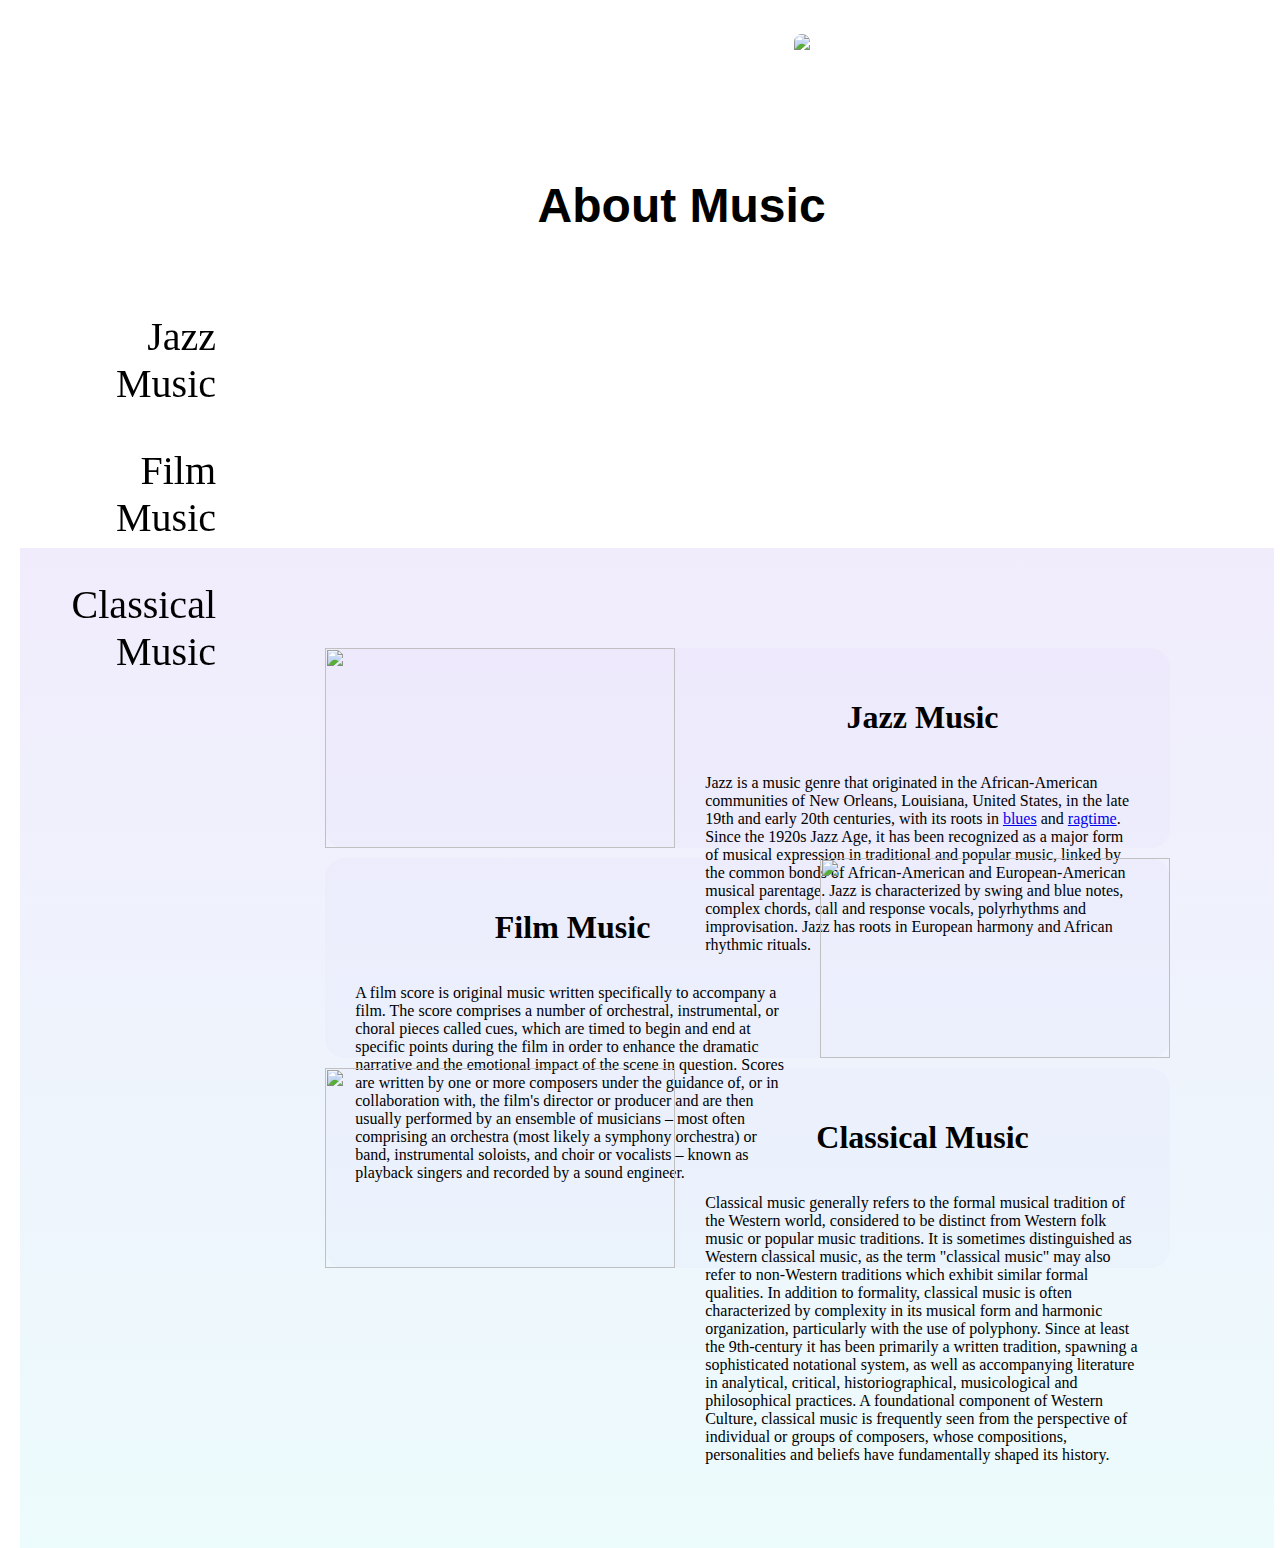
==== commit d5876710: "🍇🏨 Checkpoint ./index.html:41560652/9991 ./style.css:41560652/13214" ====
--- a/index.html
+++ b/index.html
@@ -35,6 +35,8 @@
       <div class="project">
         <img
           class="project_image"
+          width="350"
+          height="200"
           src="https://cdn3.vectorstock.com/i/1000x1000/73/92/jazz-music-vector-18917392.jpg"
         />
         <div class="project_text">
--- a/style.css
+++ b/style.css
@@ -3,9 +3,9 @@
   margin-left: 12px;
   margin-right: 12px;
   width: 98%;
-  height: 2400px;
+  height: 1000px;
   background-image: linear-gradient(#f1ecfc, #ecfbfc);
-  z-index: -1000;
+  z-index: -900;
   position: absolute;
 }
 
@@ -15,7 +15,7 @@
   flex-direction: column;
   justify-content: center;
   /*background-color: red;*/
-  width: 20vw;
+  width: 15vw;
   height: 100%;
   text-align: right;
   padding: 16px;
@@ -24,8 +24,8 @@
 
 .nav_option {
   list-style: none;
-  margin-top: 16px;
-  font-size: 32px;
+  margin-top: 40px;
+  font-size: 40px;
   font-family: "Luminari", fantasy, serif;
 }
 
@@ -50,7 +50,8 @@
   justify-content: center;
 }
 
-#content {
+.content {
+  position: relative;
 }
 
 .header_text {
@@ -76,22 +77,25 @@
   position: absolute;
   margin-left: 24vw;
 
-  margin-top: 60vh;
+  margin-top: 70vh;
 }
 
 .project {
   width: 66vw;
   height: 200px;
   background-color: rgba(156, 120, 255, 0.03);
-  margin: 16px;
+  margin: 10px;
   display: flex;
   flex-direction: row;
   justify-content: space-evenly;
-  border-radius: 10px;
+  border-radius: 20px;
 }
 
 .project_text {
   display: flex;
   flex-direction: column;
-  margin: 24px;
+  margin: 30px;
 }
+.container {
+  position: relative;
+}
